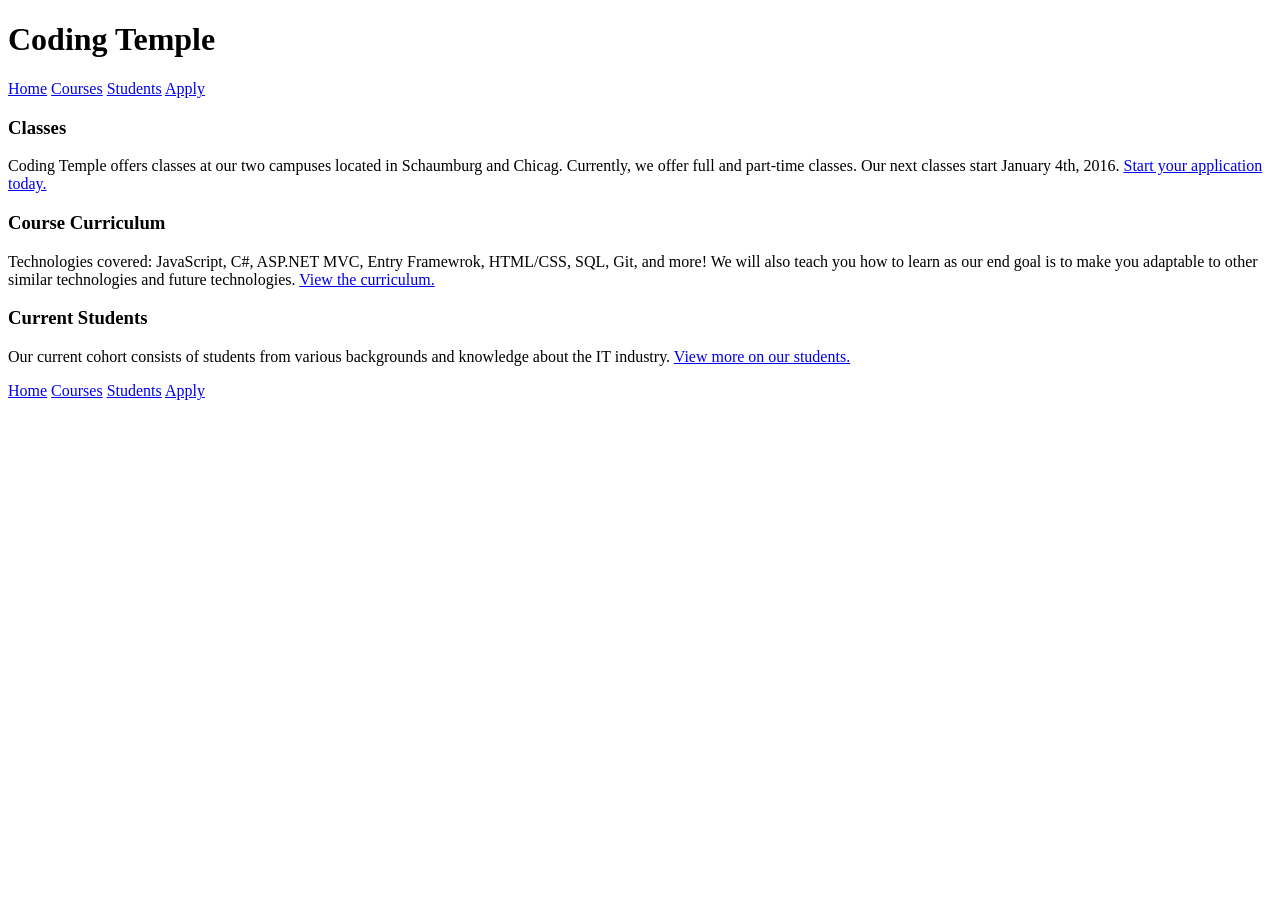
==== index.html @ 9c6d0f43 "Rename CodingTemple.html to index.html" ====
<!doctype html>
<html>

    <head>
        <title>Coding Temple</title>
    </head>
    <body>
        <header>
        <h1>Coding Temple</h1>
        </header>
    <nav>
    <a href="index.html">Home</a>
    <a href="courses.html">Courses</a>
    <a href="students.html">Students</a>
    <a href="apply.html">Apply</a>
    </nav>

    <section>
        <article>
            <h1>Classes</h1>
                <p>Coding Temple offers classes at our two campuses located in Schaumburg and Chicag. Currently, we offer full and part-time classes. Our next classes start January 4th, 2016. <a href="apply.html">Start your application today.</a></p>
         </article>
    </section>

    <section>
        <article>
            <h1>Course Curriculum</h1>
                <p>Technologies covered: JavaScript, C#, ASP.NET MVC, Entry Framewrok, HTML/CSS, SQL, Git, and more! We will also teach you how to learn as our end goal is to make you adaptable to other similar technologies and future technologies. <a href="courses.html">View the curriculum.</a></p>
        </article>
    </section>

    <section>
        <article>
            <h1>Current Students</h1>
                <p>Our current cohort consists of students from various backgrounds and knowledge about the IT industry. <a href="students.html">View more on our students.</a></p>
        </article>
    </section>


    <footer>
    <a href="index.html">Home</a>
    <a href="courses.html">Courses</a>
    <a href="students.html">Students</a>
    <a href="apply.html">Apply</a>
    </footer>

    </body>
</html>
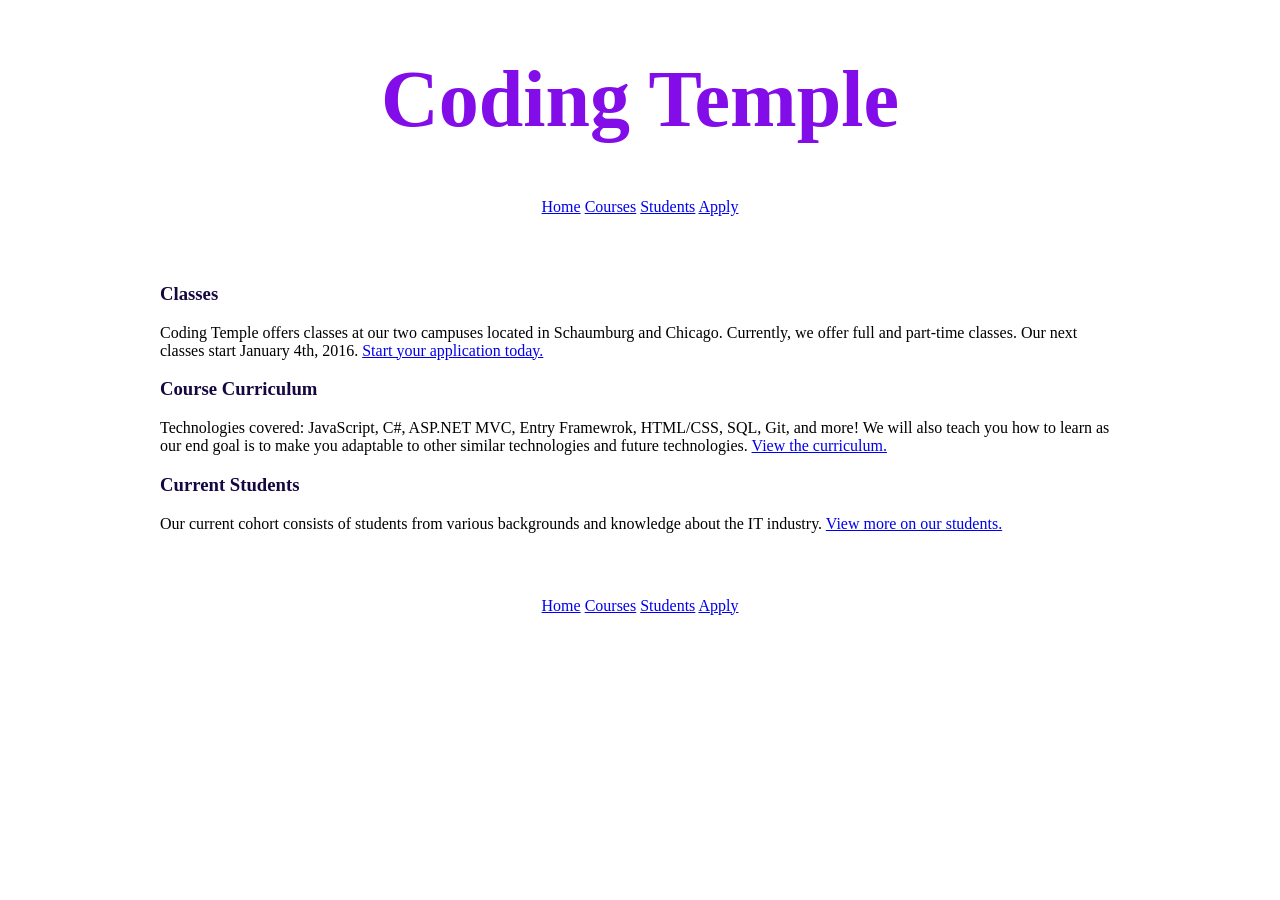
==== commit 3e51dbb9: "Margin added" ====
--- a/index.html
+++ b/index.html
@@ -3,33 +3,34 @@
 
     <head>
         <title>Coding Temple</title>
+        <link href="main.css" rel="stylesheet" />
     </head>
     <body>
-        <header>
+        <header class="container">
         <h1>Coding Temple</h1>
+            <nav>
+                <a href="index.html">Home</a>
+                <a href="courses.html">Courses</a>
+                <a href="students.html">Students</a>
+                <a href="apply.html">Apply</a>
+            </nav>
         </header>
-    <nav>
-    <a href="index.html">Home</a>
-    <a href="courses.html">Courses</a>
-    <a href="students.html">Students</a>
-    <a href="apply.html">Apply</a>
-    </nav>
 
-    <section>
+    <section class="container">
         <article>
             <h1>Classes</h1>
-                <p>Coding Temple offers classes at our two campuses located in Schaumburg and Chicag. Currently, we offer full and part-time classes. Our next classes start January 4th, 2016. <a href="apply.html">Start your application today.</a></p>
+                <p>Coding Temple offers classes at our two campuses located in Schaumburg and Chicago. Currently, we offer full and part-time classes. Our next classes start January 4th, 2016. <a href="apply.html">Start your application today.</a></p>
          </article>
     </section>
 
-    <section>
+    <section class="container">
         <article>
             <h1>Course Curriculum</h1>
                 <p>Technologies covered: JavaScript, C#, ASP.NET MVC, Entry Framewrok, HTML/CSS, SQL, Git, and more! We will also teach you how to learn as our end goal is to make you adaptable to other similar technologies and future technologies. <a href="courses.html">View the curriculum.</a></p>
         </article>
     </section>
 
-    <section>
+    <section class="container">
         <article>
             <h1>Current Students</h1>
                 <p>Our current cohort consists of students from various backgrounds and knowledge about the IT industry. <a href="students.html">View more on our students.</a></p>
@@ -37,7 +38,7 @@
     </section>
 
 
-    <footer>
+    <footer class="container">
     <a href="index.html">Home</a>
     <a href="courses.html">Courses</a>
     <a href="students.html">Students</a>
--- a/main.css
+++ b/main.css
@@ -0,0 +1,33 @@
+article h1{
+    color: #160740;
+    font-family: 'ink free';
+}
+
+.container{
+    width: 960px;
+    padding-right: 30px;
+    padding-left: 30px;
+    margin: 0 auto;
+}
+
+footer{
+    text-align: center;
+    padding-top: 3em;
+}
+
+header h1{
+    color: #820DE8;
+    text-align: center;
+    font-family: 'ink free';
+    font-size: 5em;
+}
+
+html {
+    box-sizing: border-box;
+}
+
+nav
+{
+    padding-bottom: 3em;
+    text-align: center;
+}
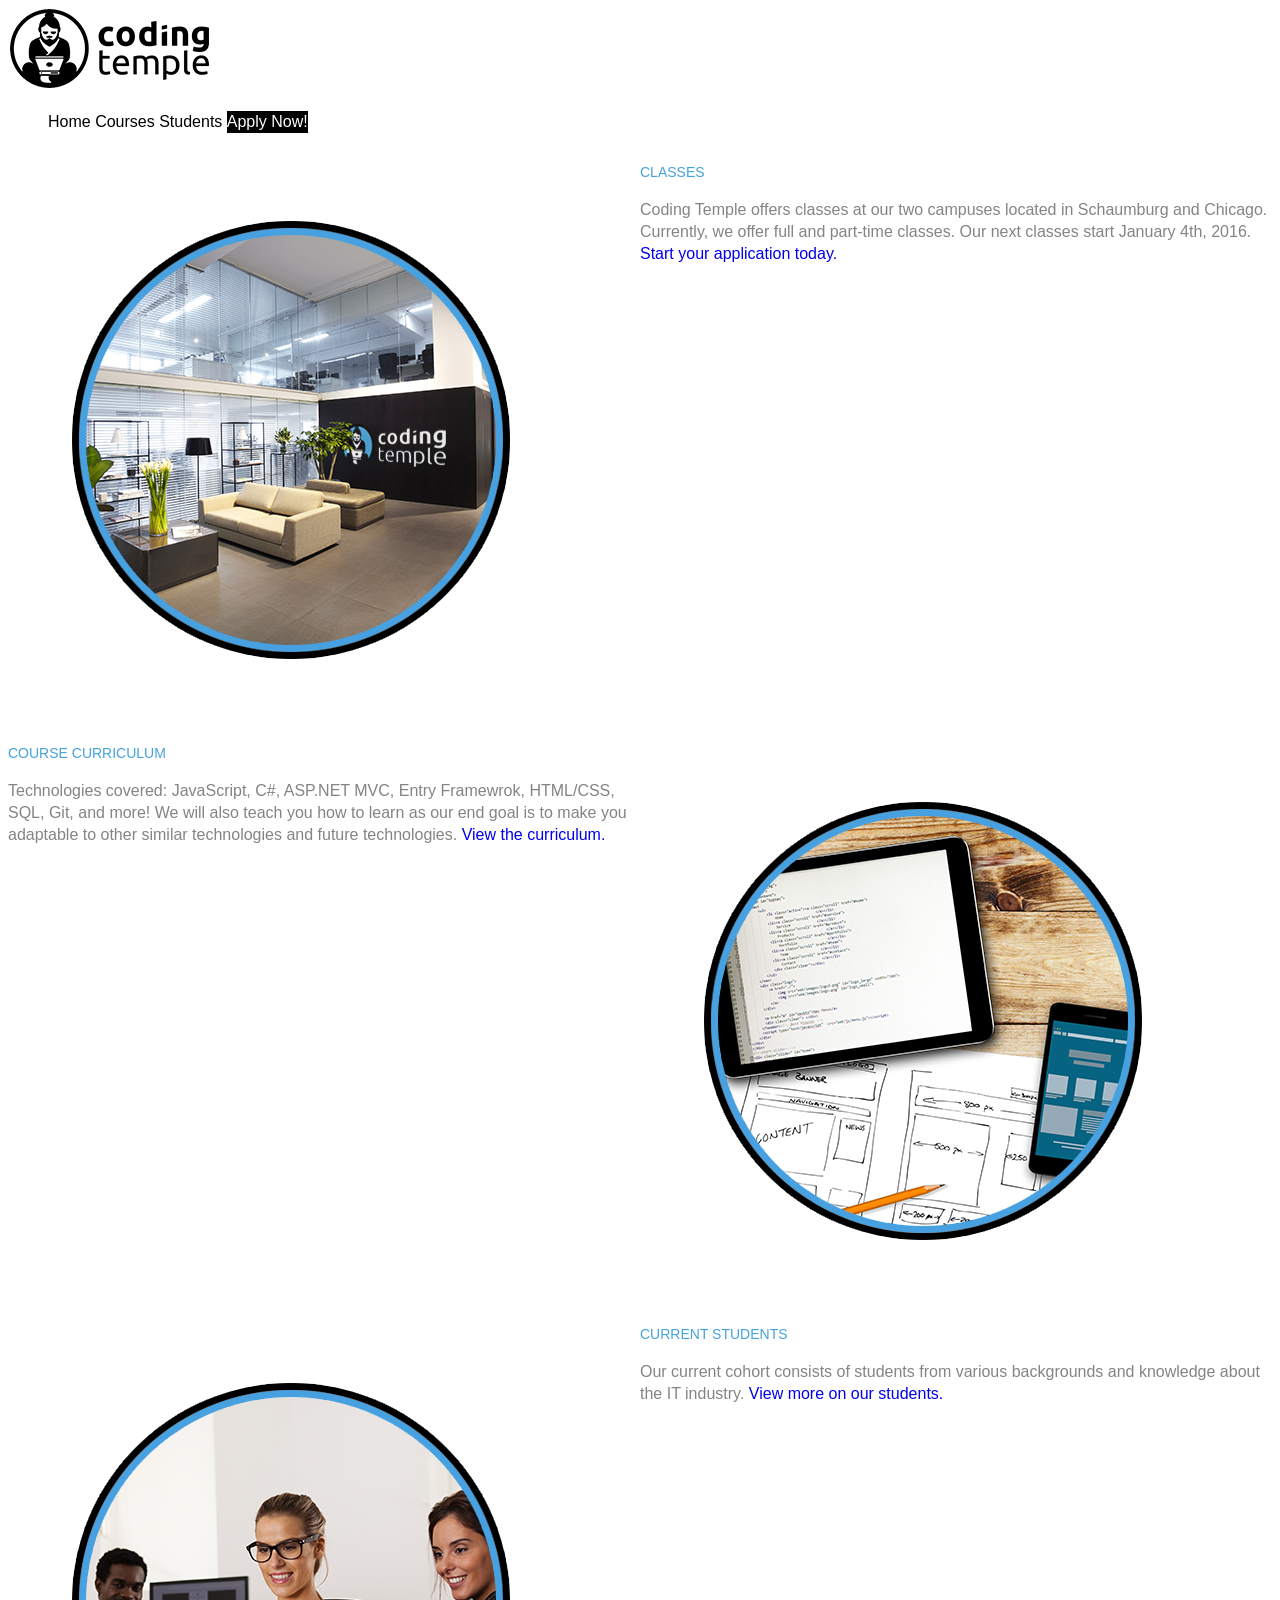
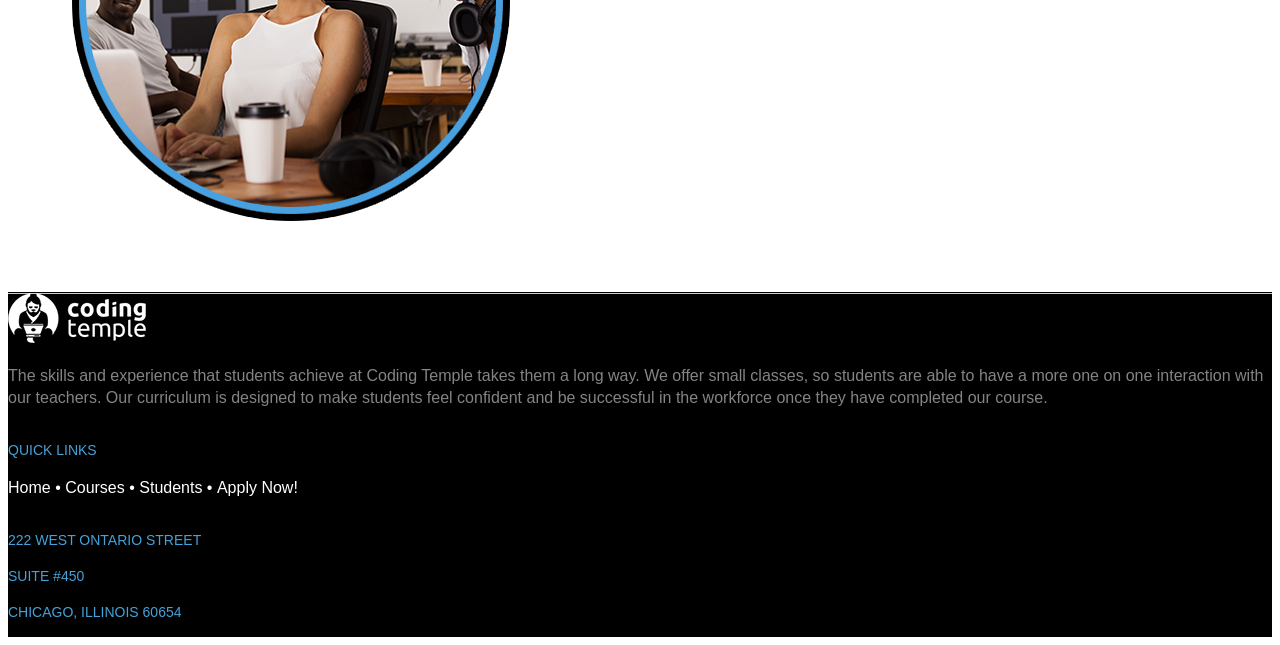
==== commit 4b2c4a3a: "Added floats" ====
--- a/index.html
+++ b/index.html
@@ -1,49 +1,80 @@
 <!doctype html>
 <html>
-
     <head>
         <title>Coding Temple</title>
+        <meta name="viewport" content="width=device-width, initial-scale=1">
         <link href="main.css" rel="stylesheet" />
     </head>
     <body>
-        <header class="container">
-        <h1>Coding Temple</h1>
-            <nav>
-                <a href="index.html">Home</a>
-                <a href="courses.html">Courses</a>
-                <a href="students.html">Students</a>
-                <a href="apply.html">Apply</a>
+        <header class="row">
+        <div class="col">
+           <img src="logo.png" alt="CT Logo" title="Coding Temple Logo" /></div>
+            <nav class="col">
+                <ul>
+                    <li>
+                        <a href="index.html">Home</a>
+                    </li>
+                    <li>
+                        <a href="courses.html">Courses</a>
+                    </li>
+                    <li>
+                        <a href="students.html">Students</a>
+                    </li>
+                    <li class="alt-link">
+                        <a href="apply.html">Apply Now!</a>
+                    </li>
+                </ul>
             </nav>
         </header>
 
-    <section class="container">
-        <article>
-            <h1>Classes</h1>
-                <p>Coding Temple offers classes at our two campuses located in Schaumburg and Chicago. Currently, we offer full and part-time classes. Our next classes start January 4th, 2016. <a href="apply.html">Start your application today.</a></p>
+    <section class="row">
+        <article class="col">
+            <div><h2>Classes</h2>
+                    <p>Coding Temple offers classes at our two campuses located in Schaumburg and Chicago. Currently, we offer full and part-time classes. Our next classes start January 4th, 2016. <a href="apply.html">Start your application today.</a></p></div>
+            <div class="col"><img src="classes.png" alt="classes Logo" title="Classes Image" /></div>
          </article>
     </section>
 
-    <section class="container">
-        <article>
-            <h1>Course Curriculum</h1>
-                <p>Technologies covered: JavaScript, C#, ASP.NET MVC, Entry Framewrok, HTML/CSS, SQL, Git, and more! We will also teach you how to learn as our end goal is to make you adaptable to other similar technologies and future technologies. <a href="courses.html">View the curriculum.</a></p>
+    <section class="row">
+        <article class="col">
+            <div class="col"><img src="curriculum.png" alt="curriculum" title="Course Curriculum" /></div>
+                <div><h2>Course Curriculum</h2>
+                <p>Technologies covered: JavaScript, C#, ASP.NET MVC, Entry Framewrok, HTML/CSS, SQL, Git, and more! We will also teach you how to learn as our end goal is to make you adaptable to other similar technologies and future technologies. <a href="courses.html">View the curriculum.</a></p></div>
         </article>
     </section>
 
-    <section class="container">
-        <article>
-            <h1>Current Students</h1>
-                <p>Our current cohort consists of students from various backgrounds and knowledge about the IT industry. <a href="students.html">View more on our students.</a></p>
+    <section class="row">
+        <article class="col">
+                <div><h2>Current Students</h2>
+                    <p>Our current cohort consists of students from    various backgrounds and knowledge about the IT industry. <a href="students.html">View more on our students.</a></p></div>
+            <div class="col"><img src="students.png" alt="students" title="Current Students" /></div>
         </article>
     </section>
 
 
-    <footer class="container">
-    <a href="index.html">Home</a>
-    <a href="courses.html">Courses</a>
-    <a href="students.html">Students</a>
-    <a href="apply.html">Apply</a>
+    <footer class="row">
+        <div class="col">
+            <img src="logo_small.png" alt="CT SmallLogo" title="Coding Temple Logo" />
+        </div>
+            <p>The skills and experience that students achieve at Coding Temple takes them a long way. We offer small classes, so students are able to have a more one on one interaction with our teachers. Our curriculum is designed to make students feel confident and be successful in the workforce once they have completed our course.</p>
+
+        
+        <div class="col">
+            <h3>Quick Links</h3>
+            <ul>
+                <li><a href="index.html">Home &bull;</a></li>
+                <li><a href="courses.html"> Courses &bull;</a></li>
+                <li><a href="students.html"> Students &bull;</a></li>
+                <li><a href="apply.html"> Apply Now!</a></li>
+            </ul> 
+        </div>
+
+            
+         <aside class="col">
+            <h3>222 West Ontario Street</h3>
+            <h3>Suite #450</h3>
+            <h3>Chicago, Illinois 60654</h3>
+        </aside>
     </footer>
-
-    </body>
+ </body>
 </html>
--- a/main.css
+++ b/main.css
@@ -1,33 +1,112 @@
-article h1{
-    color: #160740;
-    font-family: 'ink free';
+*{
+    box-sizing: border-box;
 }
 
+.alt-link{
+    background-color: black;
+}
+
+.alt-link a{
+    color: white;
+}
+
+.clearfix:after{
+    content: "";
+    display: table;
+    clear: both;
+}
+
+.col{
+    flex-basis: 100%;
+}
+
+.row{
+    display: flex;
+    flex-direction: column;
+}
+
+
 .container{
-    width: 960px;
+    width: 70.27%;
     padding-right: 30px;
     padding-left: 30px;
     margin: 0 auto;
 }
 
-footer{
-    text-align: center;
-    padding-top: 3em;
+a{
+    text-decoration: none;
 }
 
-header h1{
-    color: #820DE8;
-    text-align: center;
-    font-family: 'ink free';
-    font-size: 5em;
+article div{
+    width: 50%;
+    float: right;
 }
 
-html {
-    box-sizing: border-box;
+body{
+    background-color: white;
+    color: black;
+    font-weight: 300;
+    font-size: 16px;
+    line-height: 22px;
+    font-family: 'Open Sans', 'Helvetica Neue', 'Helvetica', 'Arial', sans-serif;
 }
 
-nav
-{
-    padding-bottom: 3em;
-    text-align: center;
+footer{ 
+    background-color: black;
+    border-top: 1px solid rgba(0,0,0,0.085);
+    box-shadow: inset 0 1px 0 0 rgba(255,255,255,0.8);
 }
+
+footer a{
+    color: white;
+}
+
+footer aside{
+    float: right;
+}
+
+footer ul{
+    display: block;
+    padding-left: 0px;
+}
+
+footer ul li{
+    display: inline; 
+}
+
+h1,h2,h3,h4{
+    color: #45a2da;
+}
+
+h2,h3,h4{
+    font-size: 14px;
+    font-weight: 400;
+    text-transform: uppercase;
+}
+
+header li:hover{
+    box-shadow: inset 0 3px 0 0 #45a2da;
+    color: #45a2da;
+}
+
+header li{
+    display: inline-block;
+}
+
+header li a{
+    color:black;
+}
+
+img{
+    max-width: 100%;
+}
+
+p{
+    color: #848484;
+}
+
+@media screen and (max-width:640px){
+    body{
+        background-color: red;
+    }
+}
